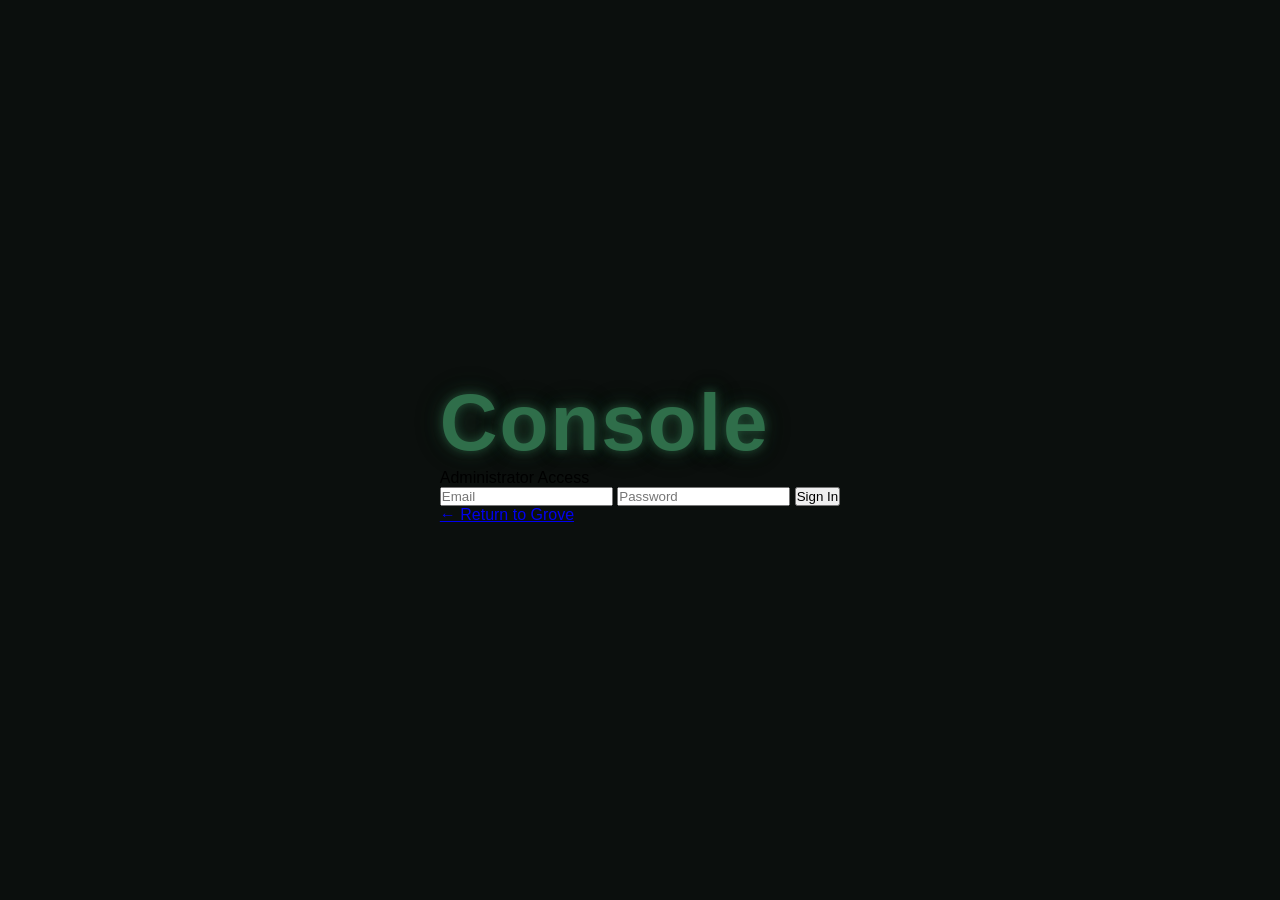
==== console-login.html @ 60369142 "Add console-login.html for admin access" ====
<!DOCTYPE html>
<html lang="en">
<head>
    <meta charset="UTF-8">
    <meta name="viewport" content="width=device-width, initial-scale=1.0">

    <title>Console • Grove</title>

    <link rel="stylesheet" href="css/style.css">
</head>

<body class="login-page">

    <div class="login-card">

        <h1>Console</h1>

        <p class="subtitle">
            Administrator Access
        </p>

        <form id="loginForm">

            <input
                id="email"
                type="email"
                placeholder="Email"
                required
            >

            <input
                id="password"
                type="password"
                placeholder="Password"
                required
            >

            <button type="submit">
                Sign In
            </button>

        </form>

        <a href="index.html" class="back-link">
            ← Return to Grove
        </a>

    </div>

</body>
</html>
---- css/style.css ----
*{
    margin:0;
    padding:0;
    box-sizing:border-box;
}

:root{

    --bg:#0b0f0d;

    --forest:#2f6e4a;

    --text:#ffffff;

}

body{

    min-height:100vh;

    background:var(--bg);

    display:flex;

    justify-content:center;

    align-items:center;

    font-family:Arial, Helvetica, sans-serif;

}

h1{

    color:var(--forest);

    font-size:clamp(3rem,8vw,5rem);

    letter-spacing:2px;

    text-shadow:
        0 0 8px rgba(47,110,74,.55),
        0 0 18px rgba(47,110,74,.35),
        0 0 32px rgba(47,110,74,.18);

}
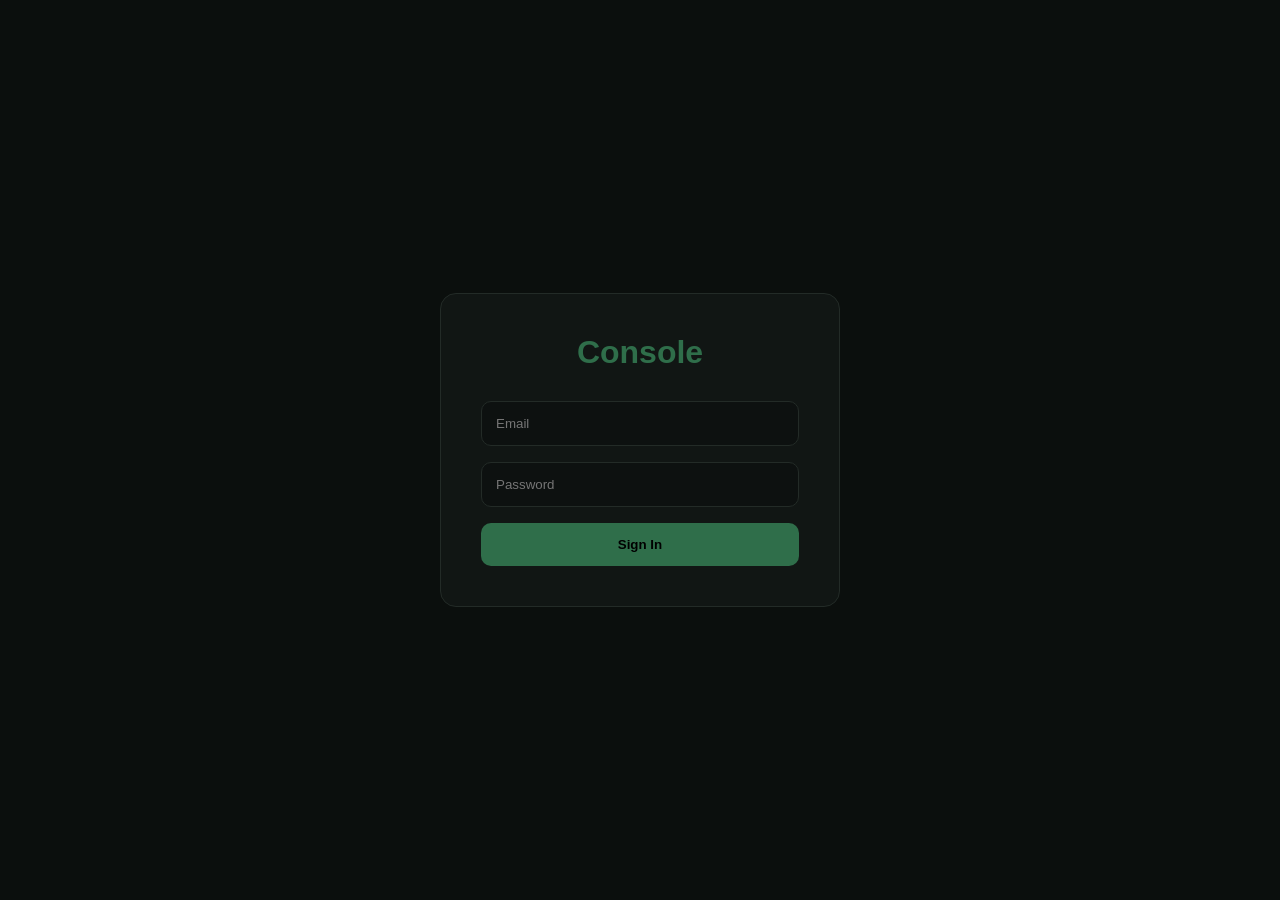
==== commit 82b80a7f: "Add console login HTML template" ====
--- a/console-login.html
+++ b/console-login.html
@@ -1,51 +1,119 @@
 <!DOCTYPE html>
 <html lang="en">
 <head>
-    <meta charset="UTF-8">
-    <meta name="viewport" content="width=device-width, initial-scale=1.0">
+<meta charset="UTF-8">
+<meta name="viewport" content="width=device-width, initial-scale=1.0">
+<title>Console Login</title>
 
-    <title>Console • Grove</title>
+<style>
 
-    <link rel="stylesheet" href="css/style.css">
+*{
+    margin:0;
+    padding:0;
+    box-sizing:border-box;
+}
+
+body{
+
+    background:#0b0f0d;
+
+    min-height:100vh;
+
+    display:flex;
+
+    justify-content:center;
+
+    align-items:center;
+
+    font-family:Arial,Helvetica,sans-serif;
+
+}
+
+.card{
+
+    width:400px;
+
+    background:#111614;
+
+    border:1px solid #232b27;
+
+    border-radius:16px;
+
+    padding:40px;
+
+}
+
+h1{
+
+    color:#2f6e4a;
+
+    text-align:center;
+
+    margin-bottom:30px;
+
+}
+
+input{
+
+    width:100%;
+
+    padding:14px;
+
+    margin-bottom:16px;
+
+    background:#0d1110;
+
+    color:white;
+
+    border:1px solid #232b27;
+
+    border-radius:10px;
+
+}
+
+button{
+
+    width:100%;
+
+    padding:14px;
+
+    border:none;
+
+    border-radius:10px;
+
+    background:#2f6e4a;
+
+    cursor:pointer;
+
+    font-weight:bold;
+
+}
+
+</style>
+
 </head>
 
-<body class="login-page">
+<body>
 
-    <div class="login-card">
+<div class="card">
 
-        <h1>Console</h1>
+<h1>Console</h1>
 
-        <p class="subtitle">
-            Administrator Access
-        </p>
+<form>
 
-        <form id="loginForm">
+<input type="email" placeholder="Email">
 
-            <input
-                id="email"
-                type="email"
-                placeholder="Email"
-                required
-            >
+<input type="password" placeholder="Password">
 
-            <input
-                id="password"
-                type="password"
-                placeholder="Password"
-                required
-            >
+<button type="submit">
 
-            <button type="submit">
-                Sign In
-            </button>
+Sign In
 
-        </form>
+</button>
 
-        <a href="index.html" class="back-link">
-            ← Return to Grove
-        </a>
+</form>
 
-    </div>
+</div>
 
 </body>
 </html>
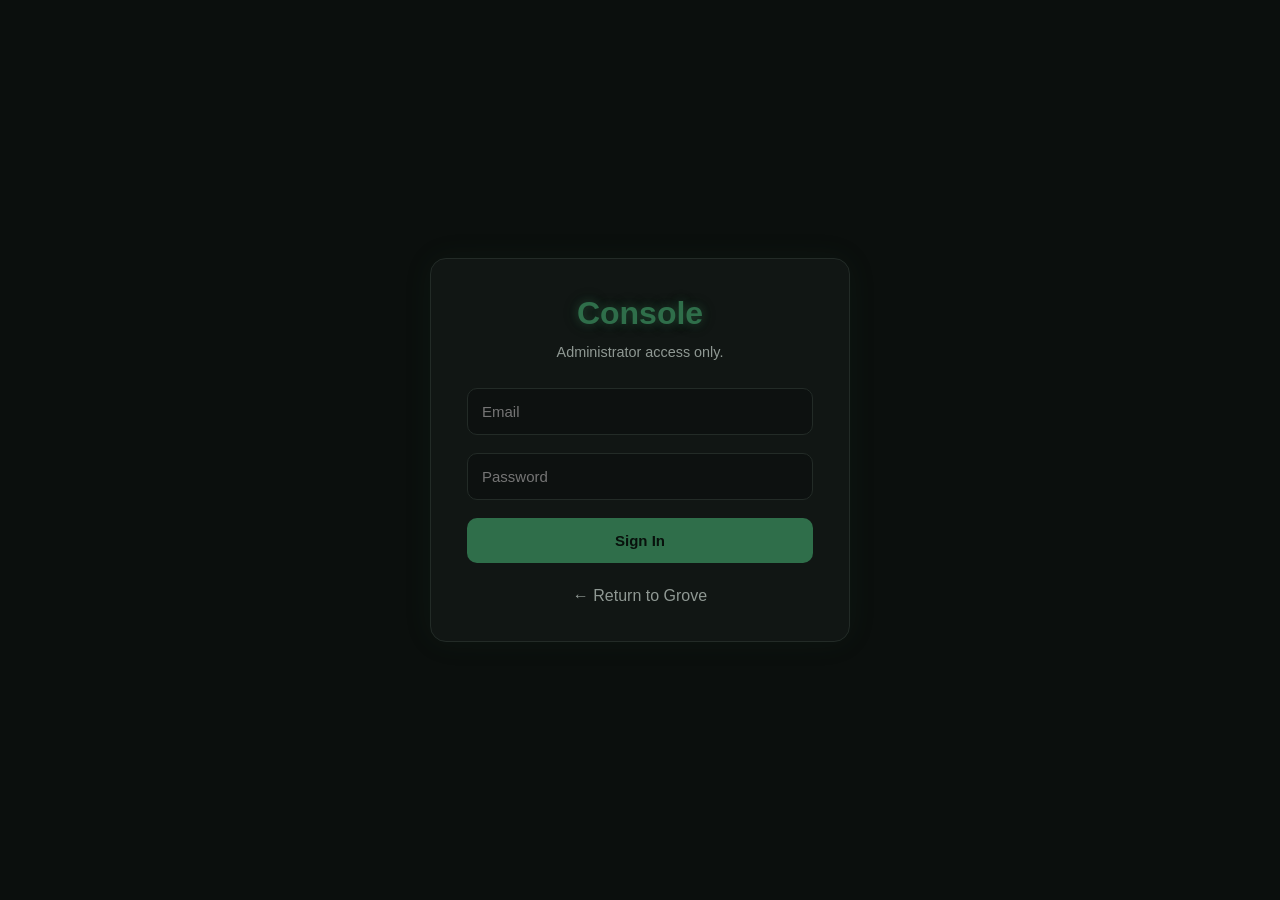
==== commit bc830f4a: "Create console-login.html" ====
--- a/console-login.html
+++ b/console-login.html
@@ -1,95 +1,109 @@
 <!DOCTYPE html>
 <html lang="en">
 <head>
-<meta charset="UTF-8">
-<meta name="viewport" content="width=device-width, initial-scale=1.0">
-<title>Console Login</title>
+    <meta charset="UTF-8">
+    <meta name="viewport" content="width=device-width, initial-scale=1.0">
+    <title>Console • Grove</title>
 
-<style>
+    <style>
 
-*{
-    margin:0;
-    padding:0;
-    box-sizing:border-box;
-}
+        *{
+            margin:0;
+            padding:0;
+            box-sizing:border-box;
+        }
 
-body{
+        :root{
+            --bg:#0b0f0d;
+            --card:#111614;
+            --border:#232b27;
+            --accent:#2f6e4a;
+            --text:#ffffff;
+            --muted:#8f9893;
+        }
 
-    background:#0b0f0d;
+        body{
+            min-height:100vh;
+            background:var(--bg);
+            display:flex;
+            justify-content:center;
+            align-items:center;
+            font-family:Arial, Helvetica, sans-serif;
+            color:var(--text);
+            padding:24px;
+        }
 
-    min-height:100vh;
+        .card{
+            width:100%;
+            max-width:420px;
+            background:var(--card);
+            border:1px solid var(--border);
+            border-radius:16px;
+            padding:36px;
+            box-shadow:0 0 30px rgba(47,110,74,.08);
+        }
 
-    display:flex;
+        h1{
+            text-align:center;
+            color:var(--accent);
+            margin-bottom:12px;
+            text-shadow:
+                0 0 8px rgba(47,110,74,.45),
+                0 0 18px rgba(47,110,74,.20);
+        }
 
-    justify-content:center;
+        p{
+            text-align:center;
+            color:var(--muted);
+            margin-bottom:28px;
+            font-size:.9rem;
+        }
 
-    align-items:center;
+        input{
+            width:100%;
+            padding:14px;
+            margin-bottom:18px;
+            background:#0d1110;
+            border:1px solid var(--border);
+            border-radius:10px;
+            color:white;
+            font-size:15px;
+        }
 
-    font-family:Arial,Helvetica,sans-serif;
+        input:focus{
+            outline:none;
+            border-color:var(--accent);
+        }
 
-}
+        button{
+            width:100%;
+            padding:14px;
+            background:var(--accent);
+            color:#08110c;
+            border:none;
+            border-radius:10px;
+            cursor:pointer;
+            font-size:15px;
+            font-weight:bold;
+        }
 
-.card{
+        button:hover{
+            filter:brightness(1.05);
+        }
 
-    width:400px;
+        .back{
+            display:block;
+            margin-top:24px;
+            text-align:center;
+            color:var(--muted);
+            text-decoration:none;
+        }
 
-    background:#111614;
+        .back:hover{
+            color:var(--accent);
+        }
 
-    border:1px solid #232b27;
-
-    border-radius:16px;
-
-    padding:40px;
-
-}
-
-h1{
-
-    color:#2f6e4a;
-
-    text-align:center;
-
-    margin-bottom:30px;
-
-}
-
-input{
-
-    width:100%;
-
-    padding:14px;
-
-    margin-bottom:16px;
-
-    background:#0d1110;
-
-    color:white;
-
-    border:1px solid #232b27;
-
-    border-radius:10px;
-
-}
-
-button{
-
-    width:100%;
-
-    padding:14px;
-
-    border:none;
-
-    border-radius:10px;
-
-    background:#2f6e4a;
-
-    cursor:pointer;
-
-    font-weight:bold;
-
-}
-
-</style>
+    </style>
 
 </head>
 
@@ -97,21 +111,37 @@
 
 <div class="card">
 
-<h1>Console</h1>
+    <h1>Console</h1>
 
-<form>
+    <p>Administrator access only.</p>
 
-<input type="email" placeholder="Email">
+    <form>
 
-<input type="password" placeholder="Password">
+        <input
+            type="email"
+            placeholder="Email"
+            required
+        >
 
-<button type="submit">
+        <input
+            type="password"
+            placeholder="Password"
+            required
+        >
 
-Sign In
+        <button type="submit">
 
-</button>
+            Sign In
 
-</form>
+        </button>
+
+    </form>
+
+    <a href="index.html" class="back">
+
+        ← Return to Grove
+
+    </a>
 
 </div>
 
